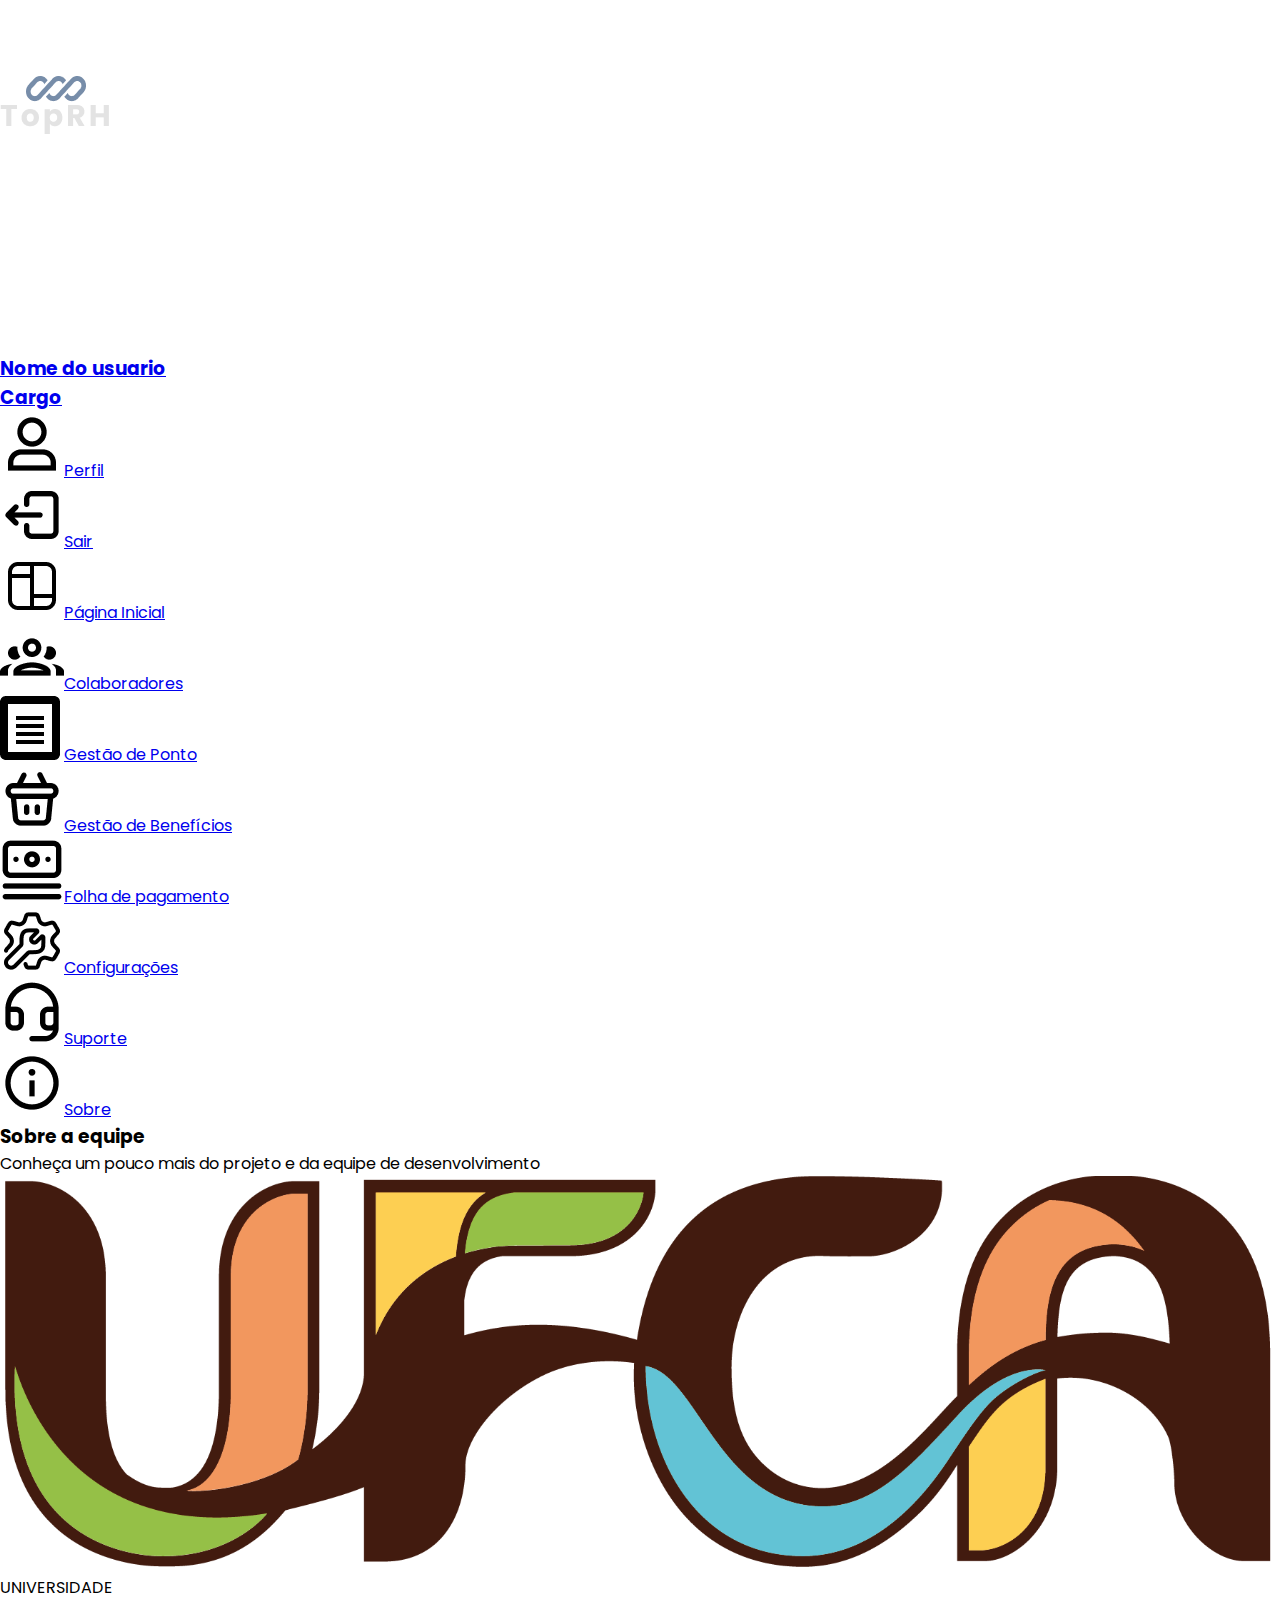
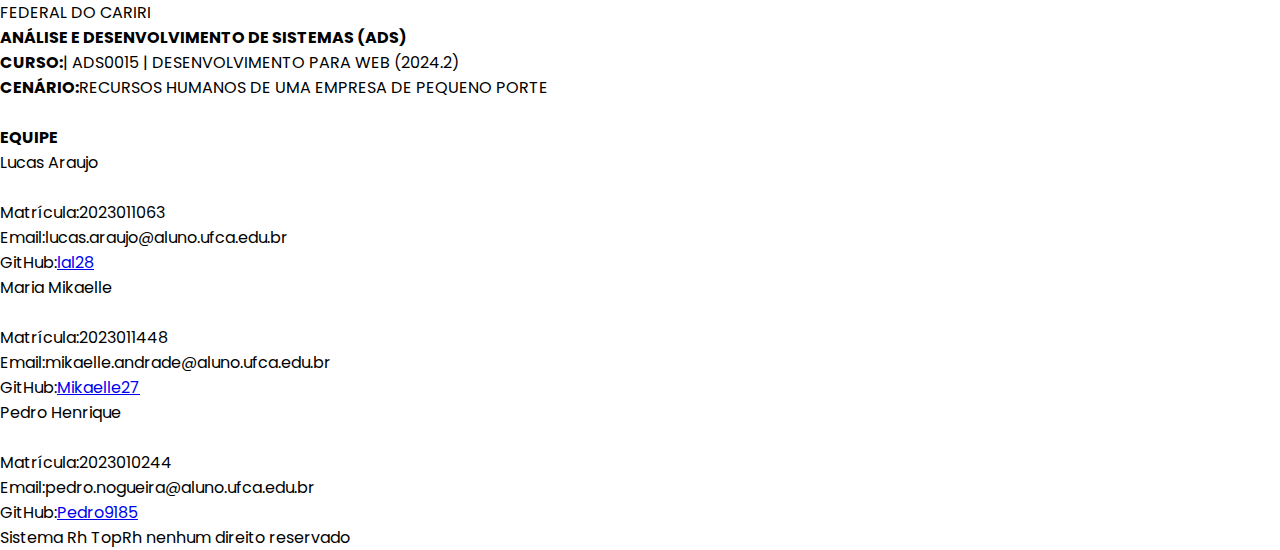
==== about.html @ 2ab164f1 "feat: add home page, about, img" ====
<!DOCTYPE html>
<html lang="en">
  <head>
    <meta charset="UTF-8" />
    <meta name="viewport" content="width=device-width, initial-scale=1.0" />
    <link rel="stylesheet" href="./css/style.css" />
    <link rel="stylesheet" href="./css/about.css" />
    <script type="text/javascript" src="./js/script.js" defer></script>
    <link
      href="https://fonts.googleapis.com/css?family=Poppins"
      rel="stylesheet"
    />

    <title>Document</title>
  </head>
  <body>
    <nav>
      <div id="conteinerLeft">
        <a href="#">
          <!--<button id="showlateral" onclick="toggleSidebar()">>></button> -->
          <div id="hide">
            <img
              src="./img/menu_white.png"
              alt="logo"
              id="showlateral"
              onclick="toggleSidebar()"
            />
          </div>
        </a>
        <a href="">
          <img src="./img/logo.png" alt="logo" id="logo" />
        </a>
      </div>
      <div id="conteinerRight">
        <!-- <div id="searchContainer">
          <input id="search" type="text" placeholder="Pesquisar..." />
        </div>
         -->
        <a href="#"
          ><div id="modesContainer">
            <img src="./img/moon_white.png" alt="mode" /></div
        ></a>
        <a href="#"
          ><div id="notifContainer">
            <img src="./img/notification_white.png" alt="notification" /></div
        ></a>
        <a href="#" id="userContainerLink">
          <div id="userContainer" onclick="menuToggle()">
            <img src="./img/user_white.png" alt="userimage" />
          </div>
          <div id="userMenu">
            <h3>Nome do usuario<br /><span>Cargo</span></h3>
            <ul>
              <li>
                <a href="#"
                  ><div>
                    <img src="./img/user_black.png" alt="usericon" />Perfil
                  </div></a
                >
              </li>

              <li>
                <a href="#"
                  ><div>
                    <img src="./img/out_black.png" alt="logouticon" />Sair
                  </div></a
                >
              </li>
            </ul>
          </div>
        </a>
      </div>
    </nav>
    <aside id="sidebar">
      <div class="lateral">
        <div id="lateralTop">
          <a href="home.html" class="navegation"
            ><div id="navegationMain">
              <img src="./img/board_black.png" alt="board" />Página Inicial
            </div>
          </a>
          <a href="#" class="navegation"
            ><div id="navegationEmployee">
              <img src="./img/emplo_black.png" alt="employee" />Colaboradores
            </div>
          </a>
          <a href="#" class="navegation"
            ><div id="navegationPonto">
              <img src="./img/ponto_black.png" alt="ponto" />Gestão de Ponto
            </div>
          </a>
          <a href="#" class="navegation"
            ><div id="navegationBenefits">
              <img src="./img/benefit_back.png" alt="benefits" />Gestão de
              Benefícios
            </div>
          </a>
          <a href="#" class="navegation"
            ><div id="navegationPayment">
              <img src="./img/pay_black.png" alt="payment" />Folha de pagamento
            </div>
          </a>
        </div>
        <div id="lateralbotton">
          <a href="#" class="navegation"
            ><div id="navegationConfig">
              <img src="./img/config_black.png" alt="config icon" />Configurações
            </div>
          </a>
          <a href="#" class="navegation"
            ><div id="navegationSuport">
              <img src="./img/suport_black.png" alt="suport icon" />Suporte
            </div>
          </a>
          <a href="about.html" class="navegation"
            ><div id="navegationAbout"><img src="./img/about_black.png" alt="about icon" />Sobre</div>
          </a>
        </div>
      </div>
    </aside>
    <main>
      <div class="main">
        <section id="about">
          <h3>Sobre a equipe</h3>
          <p>Conheça um pouco mais do projeto e da equipe de desenvolvimento</p>
        </section>
        <section id="info">
          <div id="ufca">
            <img src="./img/ufca.png" alt="logo Ufca">
            <span><p>UNIVERSIDADE <br>FEDERAL DO CARIRI</p></span>
          </div>
          <p>
            <b>ANÁLISE E DESENVOLVIMENTO DE SISTEMAS (ADS)</b> <br />
            <b>CURSO:</b>| ADS0015 | DESENVOLVIMENTO PARA WEB (2024.2) <br />
            <b>CENÁRIO:</b>RECURSOS HUMANOS DE UMA EMPRESA DE PEQUENO PORTE
          </p>
          <br />
          
        </section>
        <div id="nameEquipe"><p><b>EQUIPE</b></p></div>
        <section id="team">
          
          <div class="members">
            <p class="name">Lucas Araujo</p>
            <br>
            <p class="mat">
              Matrícula:2023011063 <br>
              Email:lucas.araujo@aluno.ufca.edu.br <br>
              GitHub:<a href="https://github.com/lal28">lal28</a>
            </p>
          </div>
          <div class="members">
            <p class="name">Maria Mikaelle</p>
            <br>
            <p class="mat">
              Matrícula:2023011448<br>
              Email:mikaelle.andrade@aluno.ufca.edu.br<br>
              GitHub:<a href="https://github.com/Mikaelle27">Mikaelle27</a>
            </p>
          </div>
          <div class="members">
            <p class="name">Pedro Henrique</p>
            <br>
            <p class="mat">
              Matrícula:2023010244<br>
              Email:pedro.nogueira@aluno.ufca.edu.br<br>
              GitHub:<a href="https://github.com/Pedro9185">Pedro9185</a>
            </p>
          </div>
        </section>
      </div>
    </main>
    <footer>
      <div><p>Sistema Rh TopRh nenhum direito reservado</p></div>
    </footer>
  </body>
</html>
---- css/style.css ----
* {
  margin: 0px;
  padding: 0px;
}

body {
  font-family: "Poppins", sans-serif;
  width: 100vw;
  height: 100vh;
}

.container {
  width: 100%;
  height: 100%;
  background-color: rgba(224, 225, 221, 1);
  display: flex;
  align-items: center;
  justify-content: center;
  flex-direction: row-reverse;
}

.box-form {
  width: 50%;
  height: 60%;
  background-color: rgba(255, 255, 255, 1);
  border-radius: 0px 30px 30px 0px;
  display: flex;
  align-items: center;
  justify-content: space-around;
  flex-direction: column;
}

.box-info {
  background-color: rgba(27, 38, 59, 1);
  border-radius: 30px 0px 0px 30px;
  display: flex;
  flex-direction: column;
  justify-content: space-around;
  width: 15%;
  height: 60%;
  text-align: center;
  color: #ffff;
}

.box-info span {
  font-size: 12px;
}

.form {
  width: 60%;
  height: 70%;
  display: flex;
  justify-content: center;
  flex-direction: column;
  background-color: #ffff;
}

.inputs {
  margin-top: 20px;
  height: 40px;
  border-radius: 5px;
  border: none;
  background-color: rgba(224, 225, 221, 1);
  color: rgba(27, 38, 59, 1);
}

.button {
  height: 40px;
  cursor: pointer;
  margin-top: 50px;
  border-radius: 5px;
  font-size: medium;
  border: none;
  background-color: rgba(61, 84, 112, 1);
  color: #ffff;
}

.button-cadastrar-se {
  height: 40px;
  cursor: pointer;
  margin-top: 10px;
  font-size: medium;
  border-radius: 5px;
  margin: 0px 10px 0px 10px;
  border: none;
  background-color: rgba(61, 84, 112, 1);
  color: #ffff;
}

.button:hover {
  background-color: rgb(27, 38, 59);
}

.forgot-password {
  text-decoration: none;
  color: rgba(0, 0, 0, 1);
}

.button-cadastrar-se:hover {
  background-color: rgb(69, 99, 155);
  color: rgba(27, 38, 59, 1);
}

.forgot-password:hover {
  text-decoration: underline;
}

.article-mantenha-me-conectado {
  width: 100%;
  margin-top: 10px;
  display: flex;
  font-size: 12px;
  justify-content: space-between;
  flex-direction: row;
}

.article-mantenha-me-conectado input[type="checkbox"] {
  margin: 0;
}

.feedback {
  color: red;
  font-size: 11px;
  display: none;
  margin-top: 2px;
}

.mobile-only {
  display: none;
}

/* Media Query para dispositivos móveis */
@media screen and (max-width: 1024px) {
  .container {
    flex-direction: column;
    justify-content: center;
  }

  .box-form {
    width: 100%;
    height: 100%;
    border-radius: 0;
  }

  .box-info {
    display: none; /* Oculta a seção box-info em dispositivos móveis */
  }

  .form {
    width: 80%; /* Ajusta a largura do formulário para melhorar a usabilidade */
  }

  .button {
    margin-top: 20px; /* Reduz a margem superior do botão */
  }

  .mobile-only {
    display: block;
    width: 100%;
    margin-top: 20px;
    margin-left: 0px;
  }
  .p-ir-para-cadastrar {
    font-size: 12px;
    color: rgba(0, 0, 0, 1);
  }
  .a-color {
    color: rgba(61, 84, 112, 1);
    font-size: 12px;
  }
}
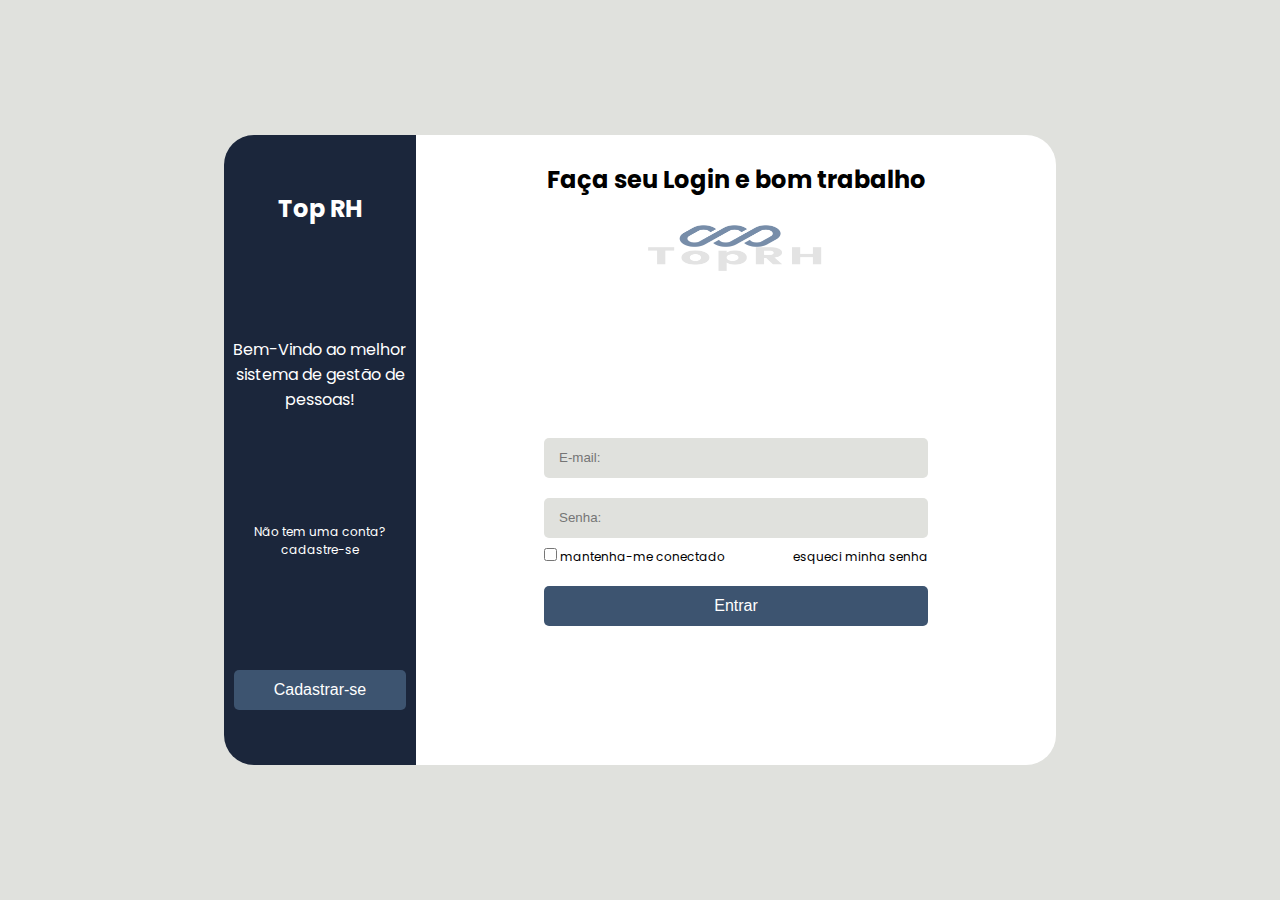
==== commit e30a9106: "feat:rename files" ====
--- a/about.html
+++ b/about.html
@@ -74,7 +74,7 @@
     <aside id="sidebar">
       <div class="lateral">
         <div id="lateralTop">
-          <a href="home.html" class="navegation"
+          <a href="Home.html" class="navegation"
             ><div id="navegationMain">
               <img src="./img/board_black.png" alt="board" />Página Inicial
             </div>
--- a/css/style.css
+++ b/css/style.css
@@ -1,171 +1,572 @@
 * {
   margin: 0px;
   padding: 0px;
+  box-sizing: border-box;
 }
 
 body {
   font-family: "Poppins", sans-serif;
-  width: 100vw;
-  height: 100vh;
-}
-
-.container {
+  font-size: 20px;
+  min-height: 100vh;
+  display: grid;
+  grid-template-columns: 250px 1fr;
+  grid-template-rows: auto 1fr auto;
+  grid-template-areas:
+    "navbar navbar"
+    "sidemenu main"
+    "sidemenu footer";
+}
+
+img {
+  max-width: 100%;
+  height: auto;
+}
+
+/*Font sizes*/
+h1 {
+  font-size: 40px;
+}
+
+h2 {
+  font-size: 30px;
+}
+
+h3 {
+  font-size: 20px;
+}
+
+p {
+  font-size: 16px;
+}
+
+/*Navegation*/
+nav {
+  top: 0;
+  position: sticky;
+  height: 55px;
+  grid-area: navbar;
+  background-color: rgba(27, 38, 59, 1);
+  color: aliceblue;
+  display: flex;
+  justify-content: space-between;
+  align-items: center;
+  box-sizing: border-box;
+  z-index: 1000;
+}
+
+#conteinerLeft {
+  display: flex;
+  align-items: center;
+}
+
+#conteinerRight {
+  display: flex;
+  justify-content: center;
+  gap: 10px;
+  margin-right: 10px;
+  align-items: center;
+}
+
+#conteinerRight div:not(:last-child) {
+  display: flex;
+  align-items: center;
+  box-sizing: border-box;
+}
+
+#search[type="text"] {
+  background-color: rgba(27, 38, 59, 1);
+  color: white;
+  border-radius: 5px;
+  box-sizing: border-box;
+  border: 1px solid grey;
+  padding: 11px 20px 11px 40px;
+  background-image: url("../img/search.png");
+  background-position: 10px 10px;
+  background-repeat: no-repeat;
+  background-size: 18px;
+}
+
+#search[type="text"]:hover {
+  border: 1px solid white;
+}
+
+#search[type="text"]:focus {
+  outline: none;
+  border: 1px solid white;
+}
+
+#modesContainer {
+  width: 40px;
+  height: 40px;
+  border: solid 1px gray;
+  border-radius: 5px;
+  box-sizing: border-box;
+  padding: 5px;
+  display: flex;
+  justify-content: center;
+  align-items: center;
+}
+
+#modesContainer:hover {
+  border: 1px solid white;
+}
+
+#modesContainer img {
+  width: 30px;
+}
+
+#notifContainer {
+  width: 40px;
+  height: 40px;
+  text-align: center;
+  border: solid 1px gray;
+  border-radius: 5px;
+  box-sizing: border-box;
+  padding: 5px;
+  display: flex;
+  justify-content: center;
+  align-items: center;
+}
+
+#notifContainer:hover {
+  border: 1px solid white;
+}
+
+#notifContainer img {
+  width: 30px;
+}
+
+#userContainer {
+  height: 40px;
+  width: 40px;
+  text-align: center;
+  border: solid 1px gray;
+  border-radius: 5px;
+  box-sizing: border-box;
+  padding: 5px;
+  display: flex;
+  justify-content: center;
+  align-items: center;
+}
+
+#userContainer:hover {
+  border: 1px solid white;
+}
+
+#userContainer img {
+  width: 30px;
+}
+
+#userContainerLink {
+  text-decoration: none;
+  color: inherit;
+  position: relative;
+}
+
+/* user menu start */
+#userMenu {
+  position: absolute;
+  top: 120px;
+  right: 10px;
+  padding: 10px 20px;
+  background: #fff;
+  width: 200px;
+  box-sizing: border-box;
+  border-radius: 15px;
+  visibility: hidden;
+  opacity: 0;
+  box-shadow: 0px 0px 0px 2px rgba(27, 38, 59, 1);
+  z-index: 1001;
+  /* transition: opacity 0.3s ease, top 0.3s ease; */
+}
+
+#userMenu.active {
+  top: 70px;
+  visibility: visible;
+  opacity: 1;
+}
+
+#userMenu h3 {
   width: 100%;
-  height: 100%;
+  text-align: center;
+  font-size: 18px;
+  padding: 20px 0;
+  font-weight: 500;
+  color: #555;
+  line-height: 1.5em;
+}
+
+#userMenu h3 span {
+  font-size: 14px;
+  color: #cecece;
+  font-weight: 300;
+}
+
+#userMenu ul li {
+  list-style: none;
+  padding: 16px 0;
+  border-top: 1px solid rgba(0, 0, 0, 0.05);
+  display: flex;
+  align-items: center;
+}
+
+#userMenu ul li div {
+  /* border: solid 1px black; */
+  /* width: 100%; */
+  width: 150px;
+  border-radius: 5px;
+  padding: 5px;
+}
+
+#userMenu ul li div:hover {
+  background-color: rgba(61, 84, 112, 1);
+  color: rgb(255, 255, 255);
+}
+
+#userMenu ul li img {
+  max-width: 20px;
+  margin-right: 10px;
+  opacity: 1;
+  transition: 0.5s;
+}
+
+#userMenu ul li:hover img {
+  filter: brightness(0) invert(1);
+}
+
+#userMenu ul li a {
+  display: inline-block;
+  text-decoration: none;
+  color: #555;
+  font-weight: 500;
+  transition: 0.5s;
+  
+}
+
+#userMenu ul li:hover a {
+  color: #ffffff;
+}
+
+/* user menu end */
+#logo {
+  height: 50px;
+}
+
+#hide {
+  width: 60px;
+  border: solid 1px rgba(27, 38, 59, 1);
+  display: flex;
+  align-items: center;
+  justify-content: center;
+}
+
+#showlateral {
+  display: none;
+  height: 40px;
+  margin-right: 20px;
+  margin-left: 5px;
+  cursor: pointer;
+}
+
+aside {
+  display: flex;
+  height: calc(100vh - 65px);
+  top: 55px;
+  position: sticky;
+  align-self: start;
+  grid-area: sidemenu;
+  padding: 5px;
+  transition: transform 0.3s ease;
+}
+
+.lateral {
+  border-radius: 5px;
+  padding: 5px;
+  position: absolute;
+  top: 0;
+  left: 0;
+  right: 0;
+  bottom: 0;
+  margin: 5px 0px 5px 10px;
   background-color: rgba(224, 225, 221, 1);
+  box-shadow: 0px 0px 10px 1px rgba(0, 0, 0, 0.3);
+  display: flex;
+  flex-direction: column;
+  justify-content: space-between;
+  overflow-y: auto;
+}
+
+#lateralTop {
+  padding: 5px;
+  flex: 1;
+}
+
+#lateralbotton {
+  padding: 5px;
+  margin-bottom: 10px;
+}
+
+.navegation {
+  text-decoration: none;
+  color: rgb(49, 49, 49);
+  font-size: 18px;
+  font-weight: bold;
+}
+
+.navegation img {
+  width: 30px;
+  vertical-align: middle;
+  margin-right: 5px;
+}
+
+.navegation:hover img {
+  filter: brightness(0) invert(1);
+}
+
+.navegation div {
+  border-radius: 5px;
+  margin-top: 5px;
+  padding: 5px 0px 5px 0px;
+}
+
+.navegation div:hover {
+  background-color: rgba(61, 84, 112, 1);
+  color: rgb(255, 255, 255);
+}
+
+main {
+  display: flex;
+  grid-area: main;
+  padding: 5px;
+  padding-left: 10px;
+}
+
+.main {
+  display: flex;
+  flex-direction: column;
+  width: 100%;
+  border-radius: 5px;
+  padding: 30px;
+  background-color: rgba(224, 225, 221, 1);
+  margin-right: 10px;
+  box-shadow: 0px 0px 10px 1px rgba(0, 0, 0, 0.3);
+}
+
+#dashboard {
   display: flex;
   align-items: center;
   justify-content: center;
-  flex-direction: row-reverse;
-}
-
-.box-form {
-  width: 50%;
-  height: 60%;
-  background-color: rgba(255, 255, 255, 1);
-  border-radius: 0px 30px 30px 0px;
-  display: flex;
-  align-items: center;
-  justify-content: space-around;
+  gap: 20px;
+  flex-wrap: wrap;
+  margin-top: 50px;
+}
+
+#dashboard div {
+  border-radius: 5px;
+  width: 200px;
+  height: 200px;
+  display: flex;
   flex-direction: column;
-}
-
-.box-info {
-  background-color: rgba(27, 38, 59, 1);
-  border-radius: 30px 0px 0px 30px;
-  display: flex;
-  flex-direction: column;
-  justify-content: space-around;
-  width: 15%;
-  height: 60%;
+  align-items: center;
+  justify-content: space-between;
   text-align: center;
-  color: #ffff;
-}
-
-.box-info span {
-  font-size: 12px;
-}
-
-.form {
-  width: 60%;
-  height: 70%;
-  display: flex;
-  justify-content: center;
-  flex-direction: column;
-  background-color: #ffff;
-}
-
-.inputs {
-  margin-top: 20px;
-  height: 40px;
-  border-radius: 5px;
-  border: none;
+  padding: 20px;
+  box-sizing: border-box;
+  background-color: rgba(61, 84, 112, 1);
+  color: rgb(255, 255, 255);
+  transition: all 0.3s ease;
+}
+
+#dashboard div:hover {
+  border: 2px solid #ffffff;
+  box-shadow: 0 0 10px rgba(0, 0, 0, 0.3);
+  transform: translateY(-5px);
+}
+
+#dashboard a {
+  text-decoration: none;
+  color: inherit;
+}
+
+#dashboard img {
+  width: 50px;
+  max-width: 60%;
+  height: auto;
+  display: block;
+  margin: 10px auto;
+}
+
+footer {
+  grid-area: footer;
+  padding: 5px;
+  padding-left: 10px;
+  box-sizing: border-box;
+  text-align: right;
+}
+
+footer div {
+  border-radius: 5px;
+  padding: 5px;
   background-color: rgba(224, 225, 221, 1);
-  color: rgba(27, 38, 59, 1);
-}
-
-.button {
-  height: 40px;
-  cursor: pointer;
-  margin-top: 50px;
-  border-radius: 5px;
-  font-size: medium;
-  border: none;
-  background-color: rgba(61, 84, 112, 1);
-  color: #ffff;
-}
-
-.button-cadastrar-se {
-  height: 40px;
-  cursor: pointer;
-  margin-top: 10px;
-  font-size: medium;
-  border-radius: 5px;
-  margin: 0px 10px 0px 10px;
-  border: none;
-  background-color: rgba(61, 84, 112, 1);
-  color: #ffff;
-}
-
-.button:hover {
-  background-color: rgb(27, 38, 59);
-}
-
-.forgot-password {
-  text-decoration: none;
-  color: rgba(0, 0, 0, 1);
-}
-
-.button-cadastrar-se:hover {
-  background-color: rgb(69, 99, 155);
-  color: rgba(27, 38, 59, 1);
-}
-
-.forgot-password:hover {
-  text-decoration: underline;
-}
-
-.article-mantenha-me-conectado {
-  width: 100%;
-  margin-top: 10px;
-  display: flex;
-  font-size: 12px;
-  justify-content: space-between;
-  flex-direction: row;
-}
-
-.article-mantenha-me-conectado input[type="checkbox"] {
-  margin: 0;
-}
-
-.feedback {
-  color: red;
-  font-size: 11px;
-  display: none;
-  margin-top: 2px;
-}
-
-.mobile-only {
-  display: none;
-}
-
-/* Media Query para dispositivos móveis */
+  margin-right: 10px;
+  box-shadow: 0px 0px 10px 1px rgba(0, 0, 0, 0.3);
+}
+
+footer p {
+  font-size: 10px;
+}
+
+/* Medium screens */
 @media screen and (max-width: 1024px) {
-  .container {
-    flex-direction: column;
-    justify-content: center;
-  }
-
-  .box-form {
+  body {
+    grid-template-columns: 200px 1fr;
+  }
+  
+  aside {
+    width: 200px;
+  }
+  
+  .navegation {
+    font-size: 16px;
+  }
+  
+  .main {
+    padding: 20px;
+  }
+}
+
+/* Small screens */
+@media screen and (max-width: 768px) {
+  body {
+    grid-template-columns: 1fr;
+    grid-template-areas:
+      "navbar navbar"
+      "main main"
+      "footer footer";
+  }
+  
+  main {
+    margin-left: 0;
     width: 100%;
-    height: 100%;
-    border-radius: 0;
-  }
-
-  .box-info {
-    display: none; /* Oculta a seção box-info em dispositivos móveis */
-  }
-
-  .form {
-    width: 80%; /* Ajusta a largura do formulário para melhorar a usabilidade */
-  }
-
-  .button {
-    margin-top: 20px; /* Reduz a margem superior do botão */
-  }
-
-  .mobile-only {
+    padding-left: 5px;
+  }
+  
+  aside {
+    position: fixed;
+    height: calc(100vh - 55px);
+    top: 55px;
+    width: 250px;
+    display: none;
+    z-index: 100;
+  }
+  
+  #sidebar {
+    z-index: 1000;
+    background-color: transparent;
+  }
+  
+  #showlateral {
     display: block;
+  }
+  
+  .show {
+    display: flex;
+  }
+  
+  #search[type="text"] {
+    width: 50px;
+  }
+  
+  #search[type="text"]:focus {
     width: 100%;
-    margin-top: 20px;
-    margin-left: 0px;
-  }
-  .p-ir-para-cadastrar {
-    font-size: 12px;
-    color: rgba(0, 0, 0, 1);
-  }
-  .a-color {
-    color: rgba(61, 84, 112, 1);
-    font-size: 12px;
-  }
-}
+    position: absolute;
+    display: block;
+    left: 0px;
+    right: 0px;
+  }
+  
+  #userMenu {
+    right: 5px;
+    width: 180px;
+  }
+  
+  #dashboard div {
+    width: 180px;
+    height: 180px;
+  }
+}
+
+/* Extra small screens */
+@media screen and (max-width: 425px) {
+  body {
+    font-size: 16px;
+  }
+  
+  h1 { font-size: 28px; }
+  h2 { font-size: 22px; }
+  h3 { font-size: 18px; }
+  p { font-size: 16px; }
+  
+  .main {
+    padding: 15px;
+    margin-right: 5px;
+  }
+  
+  #dashboard {
+    gap: 10px;
+    margin-top: 30px;
+  }
+  
+  #dashboard div {
+    width: 150px;
+    height: 150px;
+    padding: 15px;
+  }
+  #dashboard h3{
+    font-size: 14px;
+  }
+  #conteinerRight {
+    gap: 5px;
+  }
+  
+  #modesContainer, #notifContainer, #userContainer {
+    width: 35px;
+    height: 35px;
+  }
+  
+  #modesContainer img, #notifContainer img, #userContainer img {
+    width: 25px;
+  }
+  
+  #logo {
+    height: 40px;
+  }
+  
+  footer div {
+    margin-right: 5px;
+  }
+}
+
+/* Very small screens */
+@media screen and (max-width: 320px) {
+  .main {
+    padding: 10px;
+  }
+  
+  #dashboard div {
+    width: 130px;
+    height: 130px;
+    padding: 10px;
+  }
+  
+  
+  #hide {
+    width: 40px;
+  }
+  
+  #showlateral {
+    height: 30px;
+    margin-right: 10px;
+    margin-left: 2px;
+  }
+}--- a/css/about.css
+++ b/css/about.css
@@ -0,0 +1,175 @@
+#about {
+    margin-bottom: 20px;
+  }
+  
+  #info {
+    border: solid 1px rgb(140, 140, 140);
+    border-radius: 5px;
+    margin-bottom: 20px;
+    text-align: left;
+    padding: 15px;
+    box-sizing: border-box;
+  }
+  
+  #info p {
+    font-size: 14px;
+    line-height: 1.5;
+  }
+  
+  #ufca {
+    display: flex;
+    flex-direction: row;
+    justify-content: center;
+    align-items: center;
+    box-sizing: border-box;
+    padding: 10px;
+    margin-bottom: 15px;
+  }
+  
+  #ufca span {
+    text-align: left;
+    color: rgb(61, 61, 61);
+    margin-left: 10px;
+  }
+  
+  #ufca span p {
+    font-size: 20px;
+    font-weight: bolder;
+  }
+  
+  #ufca img {
+    width: 200px;
+    max-width: 40%;
+    height: auto;
+  }
+  
+  #nameEquipe {
+    display: flex;
+    justify-content: center;
+    align-items: center;
+    border: solid 1px rgb(140, 140, 140);
+    margin-bottom: 15px;
+    border-radius: 5px;
+    padding: 10px 0;
+  }
+  
+  #team {
+    margin-bottom: 20px;
+    display: flex;
+    justify-content: center;
+    gap: 20px;
+    flex-wrap: wrap;
+  }
+  
+  .members {
+    border: solid 1px black;
+    background-color: rgb(204, 204, 203);
+    border-radius: 5px;
+    width: 300px;
+    height: 200px;
+    display: flex;
+    flex-direction: column;
+    align-items: center;
+    text-align: center;
+    padding: 20px;
+    box-sizing: border-box;
+    box-shadow: 0px 0px 10px 1px rgba(0, 0, 0, 0.3);
+    color: rgb(0, 0, 0);
+    transition: transform 0.3s ease;
+  }
+  
+  .members:hover {
+    transform: translateY(-5px);
+  }
+  
+  .name {
+    font-weight: bold;
+  }
+  
+  .mat {
+    font-size: 12px;
+    text-align: left;
+    padding: 5px;
+    line-height: 1.5;
+  }
+  
+  .mat a {
+    color: #0066cc;
+    text-decoration: none;
+  }
+  
+  .mat a:hover {
+    text-decoration: underline;
+  }
+  
+  #navegationAbout {
+    background-color: rgba(27, 38, 59, 1);
+    color: rgb(255, 255, 255);
+  }
+  
+  #navegationAbout img {
+    filter: brightness(0) invert(1);
+  }
+  
+  /* Responsive */
+  @media screen and (max-width: 1024px) {
+    .members {
+      width: 280px;
+    }
+  }
+  
+  @media screen and (max-width: 768px) {
+    #ufca {
+      flex-direction: column;
+      text-align: center;
+    }
+    
+    #ufca span {
+      margin-top: 10px;
+      margin-left: 0;
+      text-align: center;
+    }
+    
+    #ufca img {
+      max-width: 60%;
+    }
+    
+    #team {
+      gap: 15px;
+    }
+    
+    .members {
+      width: 90%;
+      max-width: 300px;
+    }
+  }
+  
+  @media screen and (max-width: 425px) {
+    #info p {
+      font-size: 12px;
+    }
+    
+    #ufca span p {
+      font-size: 16px;
+    }
+    
+    .members {
+      height: auto;
+      min-height: 200px;
+      padding: 15px;
+    }
+    
+    .name {
+      font-size: 16px;
+    }
+  }
+  
+  @media screen and (max-width: 320px) {
+    #info, #nameEquipe {
+      padding: 10px;
+    }
+    
+    #ufca img {
+      max-width: 80%;
+    }
+  }